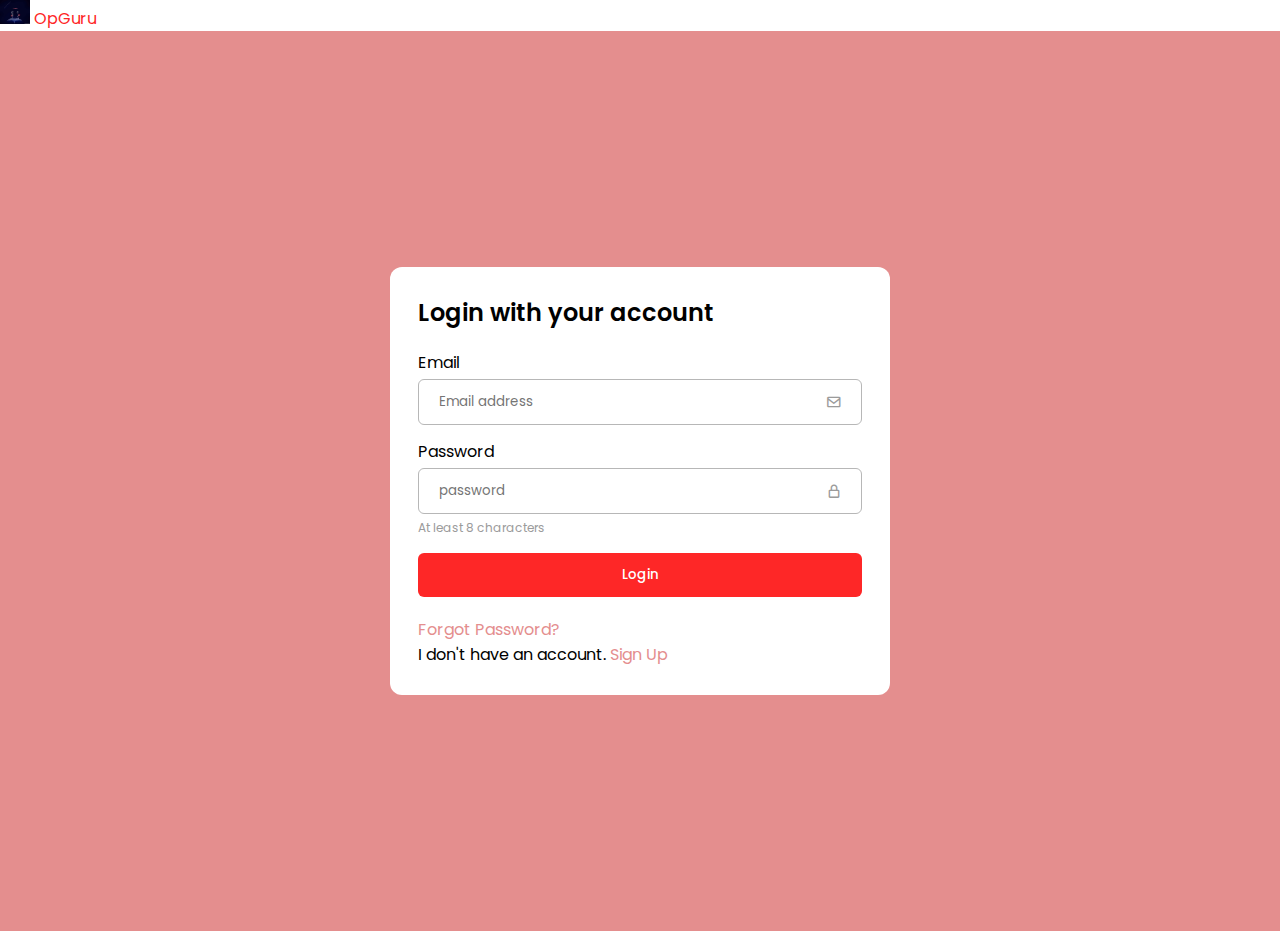
==== index.html @ eaef8a4b "edit" ====
<!DOCTYPE html>
<html lang="en">
  <head>
    <meta charset="UTF-8" />
    <meta http-equiv="X-UA-Compatible" content="IE=edge" />
    <meta name="viewport" content="width=device-width, initial-scale=1.0" />

    <!--Bootstrap-->
    <link
      href="https://cdn.jsdelivr.net/npm/bootstrap@5.1.3/dist/css/bootstrap.min.css"
      rel="stylesheet"
      integrity="sha384-1BmE4kWBq78iYhFldvKuhfTAU6auU8tT94WrHftjDbrCEXSU1oBoqyl2QvZ6jIW3"
      crossorigin="anonymous"
    />
    <!-- box icons -->
    <link
      href="https://unpkg.com/boxicons@2.1.2/css/boxicons.min.css"
      rel="stylesheet"
    />
    <link rel="stylesheet" href="index.css" />
    <title>Sign Up and Login In</title>
  </head>
  <body>
    <!--Navbar-->
    <nav class="navbar navbar-light bg-light">
      <div class="container-fluid">
        <a class="navbar-brand" href="#">
          <img
            src="./back.jpg"
            alt=""
            width="30"
            height="24"
            class="d-inline-block align-text-top"
          />
          OpGuru
        </a>
      </div>
    </nav>

    <div class="body1">
      <div class="container">
        <form
          onsubmit="return validate()"
          action="documents.html"
          class="login active"
        >
          <h2 class="title">Login with your account</h2>
          <div class="form-group">
            <label for="email">Email</label>
            <div class="input-group">
              <input type="email" id="email" placeholder="Email address" />
              <i class="bx bx-envelope"></i>
            </div>
          </div>
          <div class="form-group">
            <label for="password">Password</label>
            <div class="input-group">
              <input
                type="password"
                pattern=".{8,}"
                id="password"
                placeholder="password"
              />
              <i class="bx bx-lock-alt"></i>
            </div>
            <span class="help-text">At least 8 characters</span>
          </div>

          <button type="submit" class="btn-submit" id="button">Login</button>

          <a href="password.html">Forgot Password?</a>
          <p>
            I don't have an account.
            <a href="#" onclick="switchForm('register',event)">Sign Up</a>
          </p>
        </form>

        <form action="#" class="register">
          <h2 class="title">Sign Up</h2>
          <div class="form-group">
            <label for="email">Email</label>
            <div class="input-group">
              <input type="email" id="email" placeholder="Email address" />
              <i class="bx bx-envelope"></i>
            </div>
          </div>

          <div class="form-group">
            <label for="username">Username</label>
            <div class="input-group">
              <input type="text" id="username" placeholder="Type username" />
            </div>
          </div>

          <div class="form-group">
            <label for="password">Password</label>
            <div class="input-group">
              <input
                type="password"
                pattern=".{8,}"
                id="password"
                placeholder="password"
              />
              <i class="bx bx-lock-alt"></i>
            </div>
            <span class="help-text">At least 8 characters</span>
          </div>

          <div class="form-group">
            <label for="confirm-password">Confirm Password</label>
            <div class="input-group">
              <input
                type="password"
                id="confirm-password"
                placeholder="Confirm password"
              />
              <i class="bx bx-lock-alt"></i>
            </div>
            <span class="help-text">Confirm Password</span>
          </div>
          <button type="submit" class="btn-submit">Sign Up</button>

          <p>
            I already have an account.
            <a href="#" onclick="switchForm('login',event)">Login</a>
          </p>
        </form>
      </div>
    </div>
    <script src="index.js"></script>
    <script
      src="https://cdn.jsdelivr.net/npm/bootstrap@5.1.3/dist/js/bootstrap.bundle.min.js"
      integrity="sha384-ka7Sk0Gln4gmtz2MlQnikT1wXgYsOg+OMhuP+IlRH9sENBO0LRn5q+8nbTov4+1p"
      crossorigin="anonymous"
    ></script>
  </body>
</html>
---- index.css ----
@import url("https://fonts.googleapis.com/css2?family=Poppins:wght@300;400;500;600;700&display=swap");

* {
  margin: 0;
  padding: 0;
  box-sizing: border-box;
  font-family: "Poppins", sans-serif;
}

:root {
  --grey: #f4f2ff;
  --dark-grey: #b7b7b7;

  --green: #23ae00;
  --light-green: #bdffac;

  --red: #fe2727;
  --one-red:rgb(228, 142, 142);

  --light-red: #ffd2d2;

  --blue: #277ffe;
  --light-blue: #b6c6ff;
  --dark-blue: #1368e3;

  --bs: #aecfff;
  --text: #9b9b9b;
}

a {
  color: var(--one-red);
  transition: all 0.3s ease;
  text-decoration: none;
}
a:hover {
  color: var(--red);
}

.body1 {
  background-color: var(--one-red);
  display: flex;
  justify-content: center;
  align-items: center;
  min-height: 100vh;
  padding: 0 16px;
}

.container {
  max-width: 500px;
  width: 100%;
  position: relative;
}

form {
  width: 100%;
  padding: 28px;
  border-radius: 12px;
  background-color: #fff;
  position: absolute;
  top: 50%;
  transform: translateY(-50%) scale(0.8);
  opacity: 0;
  z-index: 100;
  transition: all 0.3s ease;
}
form.active {
  transform: translateY(-50%);
  opacity: 1;
  z-index: 200;
  transition-delay: 0.3s;
}
.title {
  font-size: 24px;
  font-weight: 600;
  margin-bottom: 20px;
}
.form-group {
  margin-bottom: 14px;
}
.form-group label {
  display: inline-block;
  margin-bottom: 4px;
}
.input-group {
  width: 100%;
  position: relative;
}
.input-group input {
  padding: 12px 40px 12px 20px;
  outline: none;
  border-radius: 6px;
  border: 1px solid var(--dark-grey);
  width: 100%;
  transition: all 0.3s ease;
}
/* Validation*/

.input-group input:focus,
.input-group input:not(:placeholder-shown) {
  border-color: var(--blue);
  background: var(--grey);
}

.input-group input:focus + i,
.input-group input:not(:placeholder-shown) + i {
  color: var(--blue);
}

.input-group input:focus:valid {
  box-shadow: 0 0 0 4px var(--light-green);
}
.input-group input:valid:not(:placeholder-shown) {
  border-color: var(--green);
}
.input-group input:valid:not(:placeholder-shown) + i {
  color: var(--green);
}
.input-group input:invalid:not(:placeholder-shown) {
  border-color: var(--red);
}
.input-group input:invalid:not(:placeholder-shown) + i {
  color: var(--red);
}
.input-group input:focus:invalid {
  box-shadow: 0 0 0 4px var(--light-red);
}
.input-group input:focus,
.input-group input:focus:valid:placeholder-shown {
  box-shadow: 0 0 0 4px var(--bs);
}
/* Validation*/

.input-group i {
  position: absolute;
  top: 50%;
  transform: translateY(-50%);
  right: 20px;
  color: var(--text);
  pointer-events: none;
  transition: all 0.3s ease;
}
.form-group .help-text {
  font-size: 12px;
  color: var(--text);
}

.btn-submit {
  padding: 12px 0;
  display: block;
  width: 100%;
  color: #fff;
  border-radius: 6px;
  cursor: pointer;
  transition: all 0.3s ease;
  border: none;
  font-weight: 500;
  background-color: var(--red);
  margin-bottom: 20px;
}

.btn-submit:hover {
  background: rgb(151, 15, 15);
}
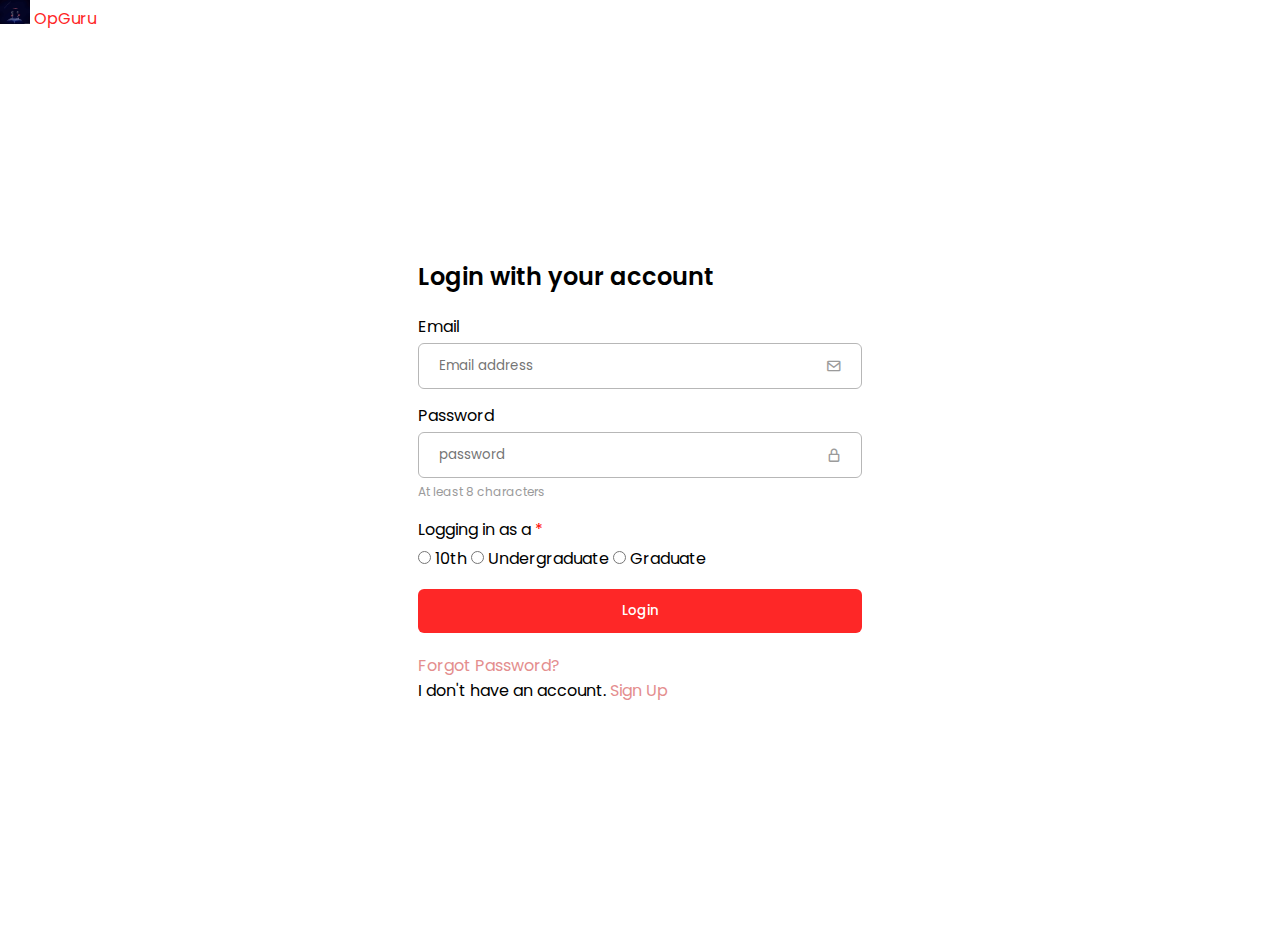
==== commit c5180f58: "editted" ====
--- a/index.html
+++ b/index.html
@@ -43,6 +43,7 @@
           onsubmit="return validate()"
           action="documents.html"
           class="login active"
+          id="form_id"
         >
           <h2 class="title">Login with your account</h2>
           <div class="form-group">
@@ -64,6 +65,39 @@
               <i class="bx bx-lock-alt"></i>
             </div>
             <span class="help-text">At least 8 characters</span>
+          </div>
+
+          <!-- login as a 10th student or college -->
+          <div class="form-group">
+            <label for="email"
+              >Logging in as a
+              <span style="color: red" id="required">*</span></label
+            >
+
+            <div>
+              <input
+                type="radio"
+                id="tenth"
+                name="student"
+                value="tenth"
+                required
+              />
+              <label for="tenth">10th</label>
+              <input
+                type="radio"
+                id="undergraduate"
+                name="student"
+                value="undergraduate"
+              />
+              <label for="undergraduate">Undergraduate</label>
+              <input
+                type="radio"
+                id="graduate"
+                name="student"
+                value="graduate"
+              />
+              <label for="graduate">Graduate</label>
+            </div>
           </div>
 
           <button type="submit" class="btn-submit" id="button">Login</button>
@@ -75,12 +109,22 @@
           </p>
         </form>
 
-        <form action="#" class="register">
+        <form
+          onsubmit="return validate1()"
+          action="documents.html"
+          class="register"
+        >
           <h2 class="title">Sign Up</h2>
           <div class="form-group">
             <label for="email">Email</label>
             <div class="input-group">
-              <input type="email" id="email" placeholder="Email address" />
+              <input
+                required
+                class="email"
+                type="email"
+                id="email"
+                placeholder="Email address required"
+              />
               <i class="bx bx-envelope"></i>
             </div>
           </div>
@@ -88,7 +132,12 @@
           <div class="form-group">
             <label for="username">Username</label>
             <div class="input-group">
-              <input type="text" id="username" placeholder="Type username" />
+              <input
+                type="text"
+                id="username"
+                placeholder="Type username"
+                required
+              />
             </div>
           </div>
 
@@ -99,7 +148,9 @@
                 type="password"
                 pattern=".{8,}"
                 id="password"
+                class="password"
                 placeholder="password"
+                required
               />
               <i class="bx bx-lock-alt"></i>
             </div>
@@ -110,6 +161,7 @@
             <label for="confirm-password">Confirm Password</label>
             <div class="input-group">
               <input
+                required
                 type="password"
                 id="confirm-password"
                 placeholder="Confirm password"
@@ -117,6 +169,39 @@
               <i class="bx bx-lock-alt"></i>
             </div>
             <span class="help-text">Confirm Password</span>
+          </div>
+
+          <!-- Singn up as a 10th student or college -->
+          <div class="form-group">
+            <label for="email"
+              >Signing up as a
+              <span style="color: red" id="required">*</span></label
+            >
+
+            <div>
+              <input
+                type="radio"
+                id="tenth1"
+                name="student"
+                value="tenth"
+                required
+              />
+              <label for="tenth1"> 10th</label>
+              <input
+                type="radio"
+                id="undergraduate1"
+                name="student"
+                value="undergraduate"
+              />
+              <label for="undergraduate1">Undergraduate</label>
+              <input
+                type="radio"
+                id="graduate1"
+                name="student"
+                value="graduate"
+              />
+              <label for="graduate1">Graduate</label>
+            </div>
           </div>
           <button type="submit" class="btn-submit">Sign Up</button>
 
--- a/index.css
+++ b/index.css
@@ -15,7 +15,7 @@
   --light-green: #bdffac;
 
   --red: #fe2727;
-  --one-red:rgb(228, 142, 142);
+  --one-red: rgb(228, 142, 142);
 
   --light-red: #ffd2d2;
 
@@ -37,7 +37,8 @@
 }
 
 .body1 {
-  background-color: var(--one-red);
+  /* background-color: var(--one-red); */
+  background-image: url("https://wallpaperaccess.com/full/4893706.jpg");
   display: flex;
   justify-content: center;
   align-items: center;
@@ -48,6 +49,9 @@
 .container {
   max-width: 500px;
   width: 100%;
+  display: flex;
+  justify-content: center;
+  align-items: center;
   position: relative;
 }
 
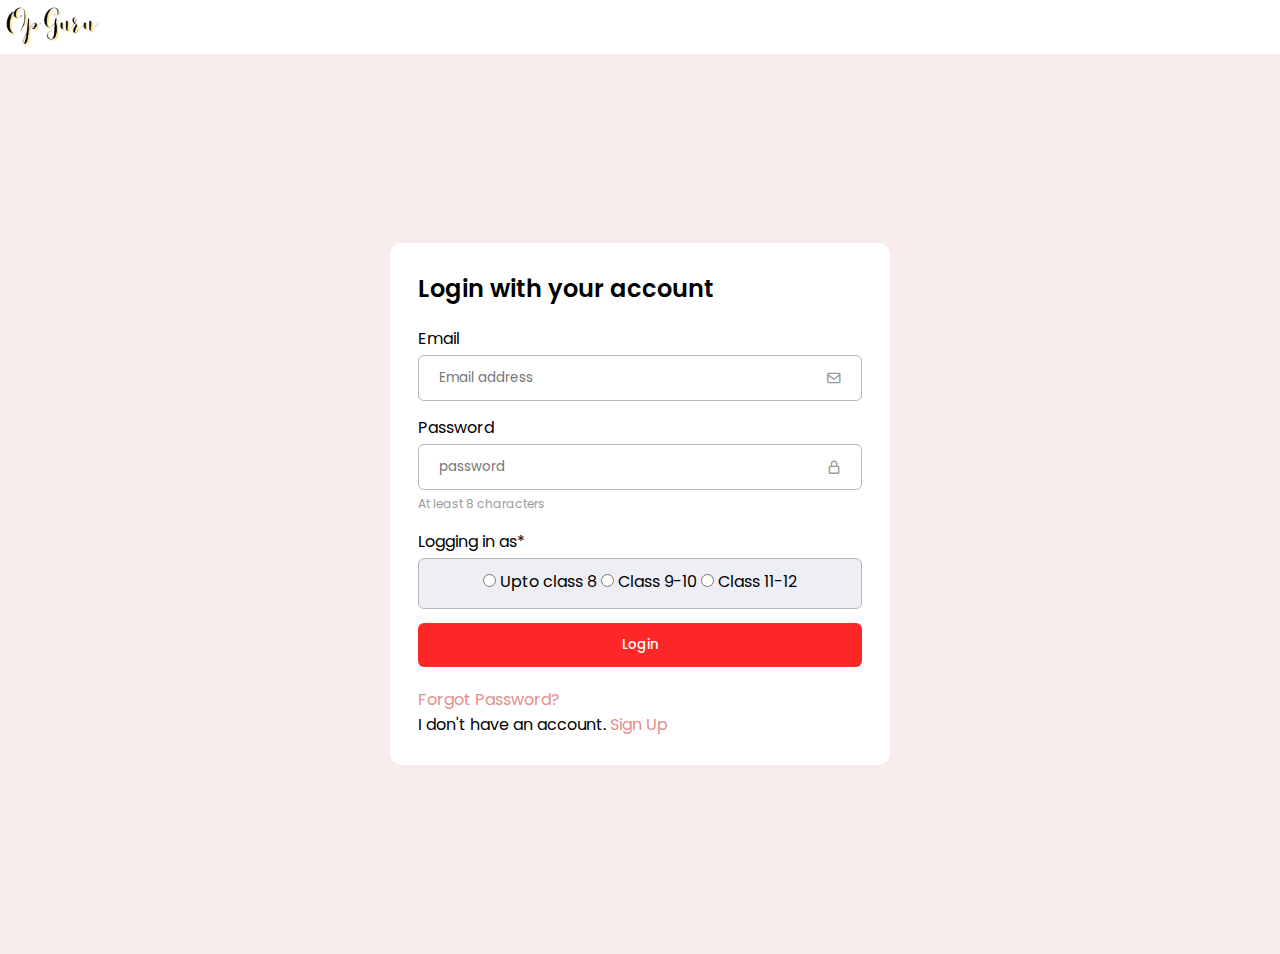
==== commit 0e1c4d80: "editted" ====
--- a/index.html
+++ b/index.html
@@ -26,30 +26,32 @@
       <div class="container-fluid">
         <a class="navbar-brand" href="#">
           <img
-            src="./back.jpg"
+            src="./logo 1.png"
             alt=""
-            width="30"
-            height="24"
+            width="100"
+            height=""
             class="d-inline-block align-text-top"
           />
-          OpGuru
         </a>
       </div>
     </nav>
 
     <div class="body1">
       <div class="container">
-        <form
-          onsubmit="return validate()"
-          action="documents.html"
-          class="login active"
-          id="form_id"
-        >
+        <form onsubmit="return validate()" class="login active" id="form_id">
           <h2 class="title">Login with your account</h2>
+
+          <p id="error" class="error"></p>
+
           <div class="form-group">
             <label for="email">Email</label>
             <div class="input-group">
-              <input type="email" id="email" placeholder="Email address" />
+              <input
+                required
+                type="email"
+                id="email"
+                placeholder="Email address"
+              />
               <i class="bx bx-envelope"></i>
             </div>
           </div>
@@ -57,6 +59,7 @@
             <label for="password">Password</label>
             <div class="input-group">
               <input
+                required
                 type="password"
                 pattern=".{8,}"
                 id="password"
@@ -67,36 +70,38 @@
             <span class="help-text">At least 8 characters</span>
           </div>
 
-          <!-- login as a 10th student or college -->
-          <div class="form-group">
-            <label for="email"
-              >Logging in as a
-              <span style="color: red" id="required">*</span></label
-            >
-
-            <div>
-              <input
-                type="radio"
-                id="tenth"
-                name="student"
-                value="tenth"
-                required
-              />
-              <label for="tenth">10th</label>
-              <input
-                type="radio"
-                id="undergraduate"
-                name="student"
-                value="undergraduate"
-              />
-              <label for="undergraduate">Undergraduate</label>
-              <input
-                type="radio"
-                id="graduate"
-                name="student"
-                value="graduate"
-              />
-              <label for="graduate">Graduate</label>
+          <div class="form-group">
+            <label for="email">Logging in as<span id="required">*</span></label>
+
+            <div class="range">
+              <input
+                style="padding-right: 10px"
+                type="radio"
+                id="eight"
+                name="caste"
+                value="yes"
+                required
+                onchange="validation()"
+              />
+              <label for="eight">Upto class 8</label>
+              <input
+                style="padding-right: 10px"
+                type="radio"
+                id="ten"
+                name="caste"
+                value="no"
+                onchange="validation()"
+              />
+              <label for="ten">Class 9-10</label>
+              <input
+                style="padding-right: 10px"
+                type="radio"
+                id="twelve"
+                name="caste"
+                value="no"
+                onchange="validation()"
+              />
+              <label for="twelve">Class 11-12</label>
             </div>
           </div>
 
@@ -109,12 +114,18 @@
           </p>
         </form>
 
+        <!-- Sign Up form -->
+
         <form
           onsubmit="return validate1()"
-          action="documents.html"
+          action="ten.html"
           class="register"
+          id="form_id1"
         >
           <h2 class="title">Sign Up</h2>
+
+          <p id="error1" class="error"></p>
+
           <div class="form-group">
             <label for="email">Email</label>
             <div class="input-group">
@@ -171,38 +182,41 @@
             <span class="help-text">Confirm Password</span>
           </div>
 
-          <!-- Singn up as a 10th student or college -->
-          <div class="form-group">
-            <label for="email"
-              >Signing up as a
-              <span style="color: red" id="required">*</span></label
-            >
-
-            <div>
-              <input
-                type="radio"
-                id="tenth1"
-                name="student"
-                value="tenth"
-                required
-              />
-              <label for="tenth1"> 10th</label>
-              <input
-                type="radio"
-                id="undergraduate1"
-                name="student"
-                value="undergraduate"
-              />
-              <label for="undergraduate1">Undergraduate</label>
-              <input
-                type="radio"
-                id="graduate1"
-                name="student"
-                value="graduate"
-              />
-              <label for="graduate1">Graduate</label>
-            </div>
-          </div>
+          <div class="form-group">
+            <label for="email">Logging in as<span id="required">*</span></label>
+
+            <div class="range">
+              <input
+                style="padding-right: 10px"
+                type="radio"
+                id="eight1"
+                name="caste"
+                value="yes"
+                required
+                onchange="validation1()"
+              />
+              <label for="eight">Upto class 8</label>
+              <input
+                style="padding-right: 10px"
+                type="radio"
+                id="ten1"
+                name="caste"
+                value="no"
+                onchange="validation1()"
+              />
+              <label for="ten">Class 9-10</label>
+              <input
+                style="padding-right: 10px"
+                type="radio"
+                id="twelve1"
+                name="caste"
+                value="no"
+                onchange="validation1()"
+              />
+              <label for="twelve">Class 11-12</label>
+            </div>
+          </div>
+
           <button type="submit" class="btn-submit">Sign Up</button>
 
           <p>
@@ -218,5 +232,6 @@
       integrity="sha384-ka7Sk0Gln4gmtz2MlQnikT1wXgYsOg+OMhuP+IlRH9sENBO0LRn5q+8nbTov4+1p"
       crossorigin="anonymous"
     ></script>
+    <script></script>
   </body>
 </html>
--- a/index.css
+++ b/index.css
@@ -37,8 +37,8 @@
 }
 
 .body1 {
-  /* background-color: var(--one-red); */
-  background-image: url("https://wallpaperaccess.com/full/4893706.jpg");
+background-color: #f8ecec;
+
   display: flex;
   justify-content: center;
   align-items: center;
@@ -96,6 +96,22 @@
   border: 1px solid var(--dark-grey);
   width: 100%;
   transition: all 0.3s ease;
+}
+.range {
+  outline: none;
+  border-radius: 6px;
+  border: 1px solid var(--dark-grey);
+  background-color: rgb(238, 238, 245);
+  width: 100%;
+  transition: all 0.3s ease;
+  padding: 10px;
+
+  text-align: center;
+}
+
+.error {
+  text-align: center;
+  color: red;
 }
 /* Validation*/
 
